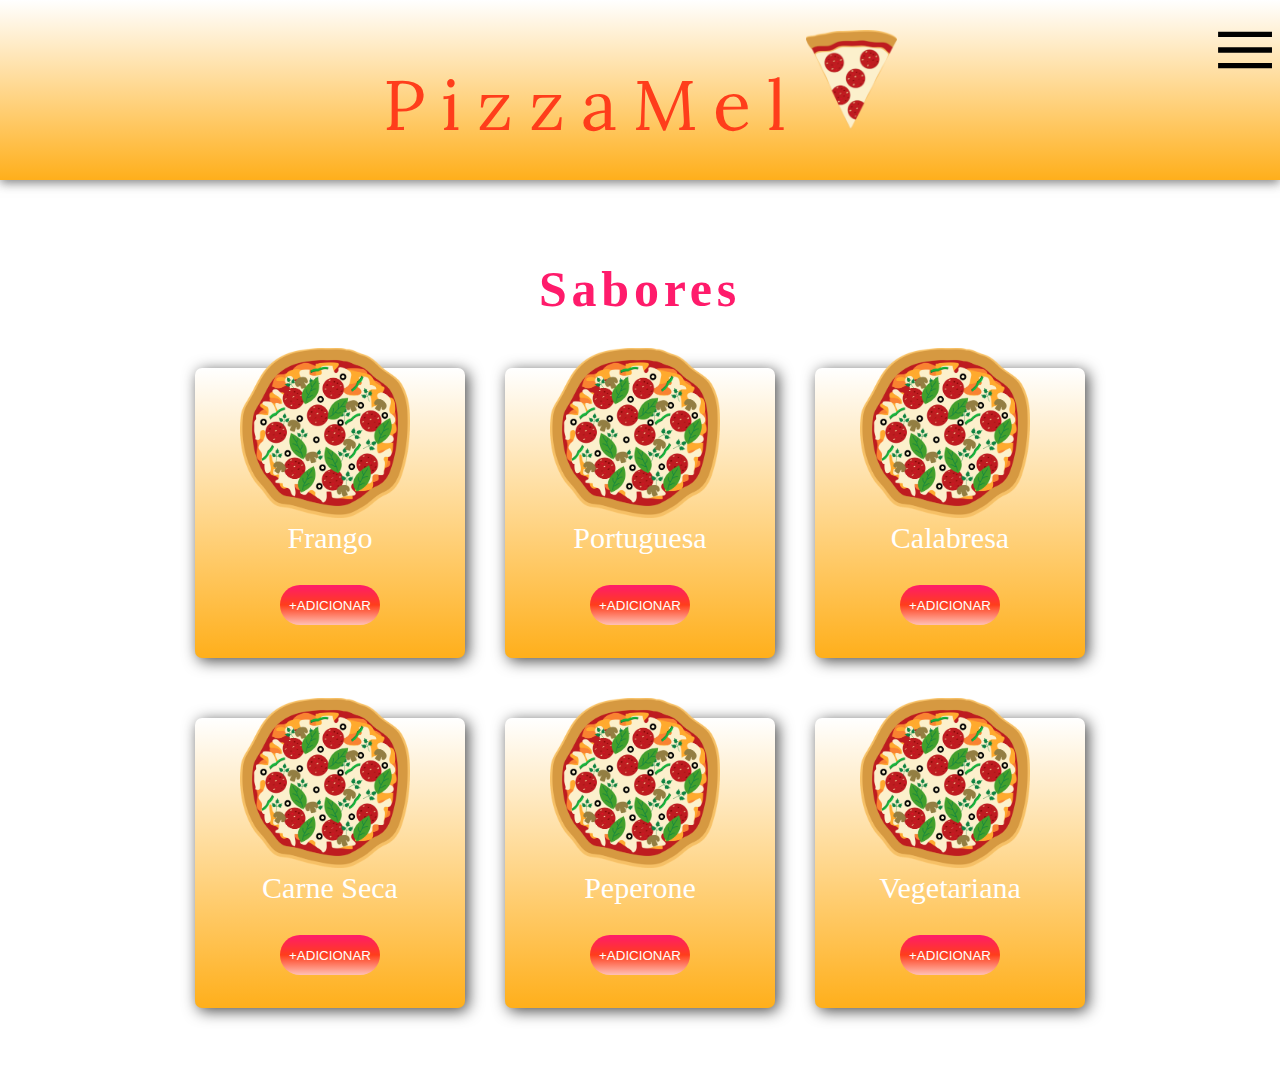
==== index.html @ c757075e "Base inicial do projeto" ====
<!DOCTYPE html>
<html lang="pt-br">

<head>
    <meta charset="UTF-8">
    <link rel="stylesheet" href="src/css/style.css">
    <link rel="preconnect" href="https://fonts.googleapis.com">
    <link rel="preconnect" href="https://fonts.gstatic.com" crossorigin>
    <link href="https://fonts.googleapis.com/css2?family=Lora:ital@1&display=swap" rel="stylesheet">
    <title>pizzaria</title>
</head>

<body>
    <header class="cabecalho">
        <div class="logo">
            <a href="index.html">
                <span>PizzaMel</span>
                <img src="src/imagens/Icone.png" alt="Icone de Pizza">
            </a>
        </div>
    </header>
    <aside>
        <div class="btn_menu" >
            <img class="img btnAbrir" onclick="abrirFechar()" src="src/imagens/menu.svg" alt="Botão de Abrir o menu">
            <img class="img btnFechar esconder" onclick="abrirFechar()" src="src/imagens/fecharMenu.svg" alt="Botão de fechar o Menu">
        </div>
        <div class="menu_retratil">
            <ul id="carrinho"></ul>
        </div>
    </aside>
    <main class="opcoes_Pizza">
        <section class="menu_pizzas">
            <h2 class="titulo">Sabores</h2>
            <ul>
                <li>
                    <div class="item">
                        <img src="src/imagens/pizza.png" alt="">
                        <span>Frango</span>
                        <button class="btn" onclick="adicionar('Frango')">+ADICIONAR</button>
                    </div>
                </li>
                <li>
                    <div class="item">
                        <img src="src/imagens/pizza.png" alt="">
                        <span>Portuguesa</span>
                        <button class="btn" onclick="adicionar('Portuguesa')">+ADICIONAR</button>
                    </div>
                </li>
                <li>
                    <div class="item">
                        <img src="src/imagens/pizza.png" alt="">
                        <span>Calabresa</span>
                        <button class="btn" onclick="adicionar('Calabresa')">+ADICIONAR</button>
                    </div>
                </li>
                <li>
                    <div class="item">
                        <img src="src/imagens/pizza.png" alt="">
                        <span>Carne Seca</span>
                        <button class="btn" onclick="adicionar('Carne Seca')">+ADICIONAR</button>
                    </div>
                </li>
                <li>
                    <div class="item">
                        <img src="src/imagens/pizza.png" alt="">
                        <span>Peperone</span>
                        <button class="btn" onclick="adicionar('Peperone')">+ADICIONAR</button>
                    </div>
                </li>
                <li>
                    <div class="item">
                        <img src="src/imagens/pizza.png" alt="">
                        <span>Vegetariana</span>
                        <button class="btn" onclick="adicionar('Vegetariana')">+ADICIONAR</button>
                    </div>
                </li>
            </ul>
        </section>
    </main>

    <script src="src/script/script.js"></script>
</body>

</html>
---- src/css/style.css ----
a{
    text-decoration: none;
    color: #000;
}

*{
    margin: 0px;
    padding: 0px;
    box-sizing: border-box;
    color: #000;
}

ul{
    list-style: none;
}

/*Logo*/

.cabecalho{
    background-color: #ffaf1b;
    background-image: linear-gradient(0deg, #ffaf1b 0%, #ffffff 100%);
    box-shadow: 0px 3px 10px rgba(109, 109, 109, 0.849) ;
    width: 100%;
    height: 180px;
}

.logo{
    justify-content: center;
    display: flex;
}

.logo a{
    padding-top: 30px;
}

.logo span{
    font-size: 70px;
    letter-spacing: 1rem;
    font-family: 'Lora', serif;
    color: #ff3d1b;
}

.logo img{
    height: 100px;
}
/*Logo*/

/*Menu das pizzas*/

.menu_pizzas{
    display: block;
    width: 1100px;
    height: 800px;
    margin: auto;
    margin-top: 80px;
}

.titulo{
    font-size: 50px;
    text-align: center;
    color: #ff1b6b;
    letter-spacing: 0.3rem;
}

.menu_pizzas ul{
    display: flex;
    flex-wrap: wrap;
    justify-content: center;
    padding: 20px;
}

.menu_pizzas li{
    display: flex;
    width: 270px;
    height: 290px;
    margin: 30px 20px;
    border-radius: 7px;
    box-shadow: 3px 3px 15px rgba(0, 0, 0, 0.719);
    background-color: #ffaf1b;
    background-image: linear-gradient(0deg, #ffaf1b 0%, #ffffff 100%);
    position: relative;
    transform: scale(1);
    transition: all ease-in-out .2s;
}

.menu_pizzas li:hover{
    transform: scale(1.2);
}

.menu_pizzas .item{
    display: block;
    margin: auto;
    justify-content: center;
    cursor: auto;
}

.menu_pizzas span{
    color: #fff;
    display: flex;
    font-size: 30px;
    margin-top: 150px;
    justify-content: center;
    cursor: default;
}

.menu_pizzas img{
    position: absolute;
    top: -20px;
    left: 45px;
    width: 170px;
    height: 170px;
}

.menu_pizzas .btn{
    border: none;
    border-radius: 20px;
    width: 100px;
    height: 40px;
    margin: 30px;
    background-color: #ff3d1b;
    background-image: linear-gradient(0deg, #ffffffad 0%,#ff3d1b 50%, #FF1b6b 100%);
    color: #fdfffd;
    cursor: pointer;
}

aside{
    position: absolute;
    right: 0px;
    top: 0px;
    display: flex;
    z-index: 999;
}

.menu_retratil{
    background-color: #ff1b6b;
    width: 0px;
    height: 120vh;
    overflow-x: hidden;
    overflow-y: auto;
    transition:all ease .5s;
}

.menu_aberto{
    width: 280px !important; 
}

.btn_menu .img{
    margin: 15px 0px 0 20px;
    height: 70px;
    cursor: pointer;
    transition: all ease-in-out .5;
}

.esconder{
    display: none;
}
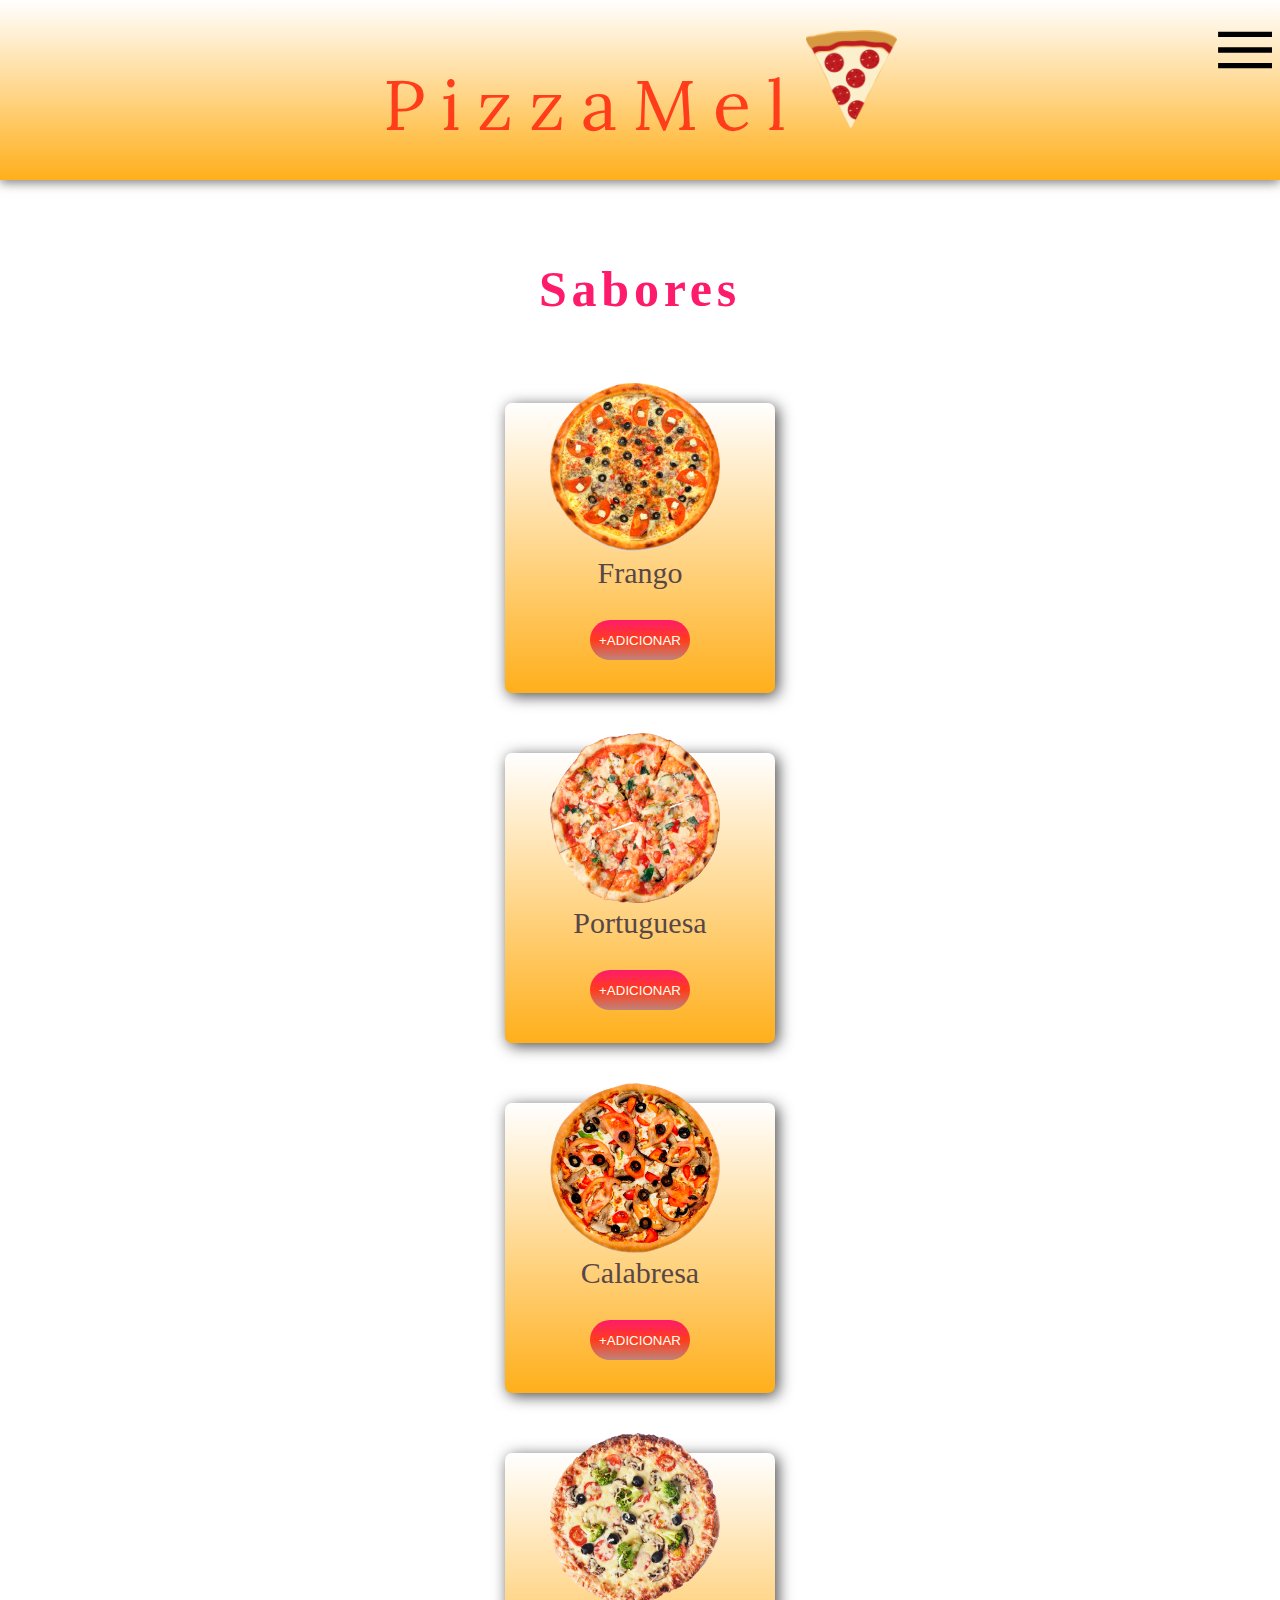
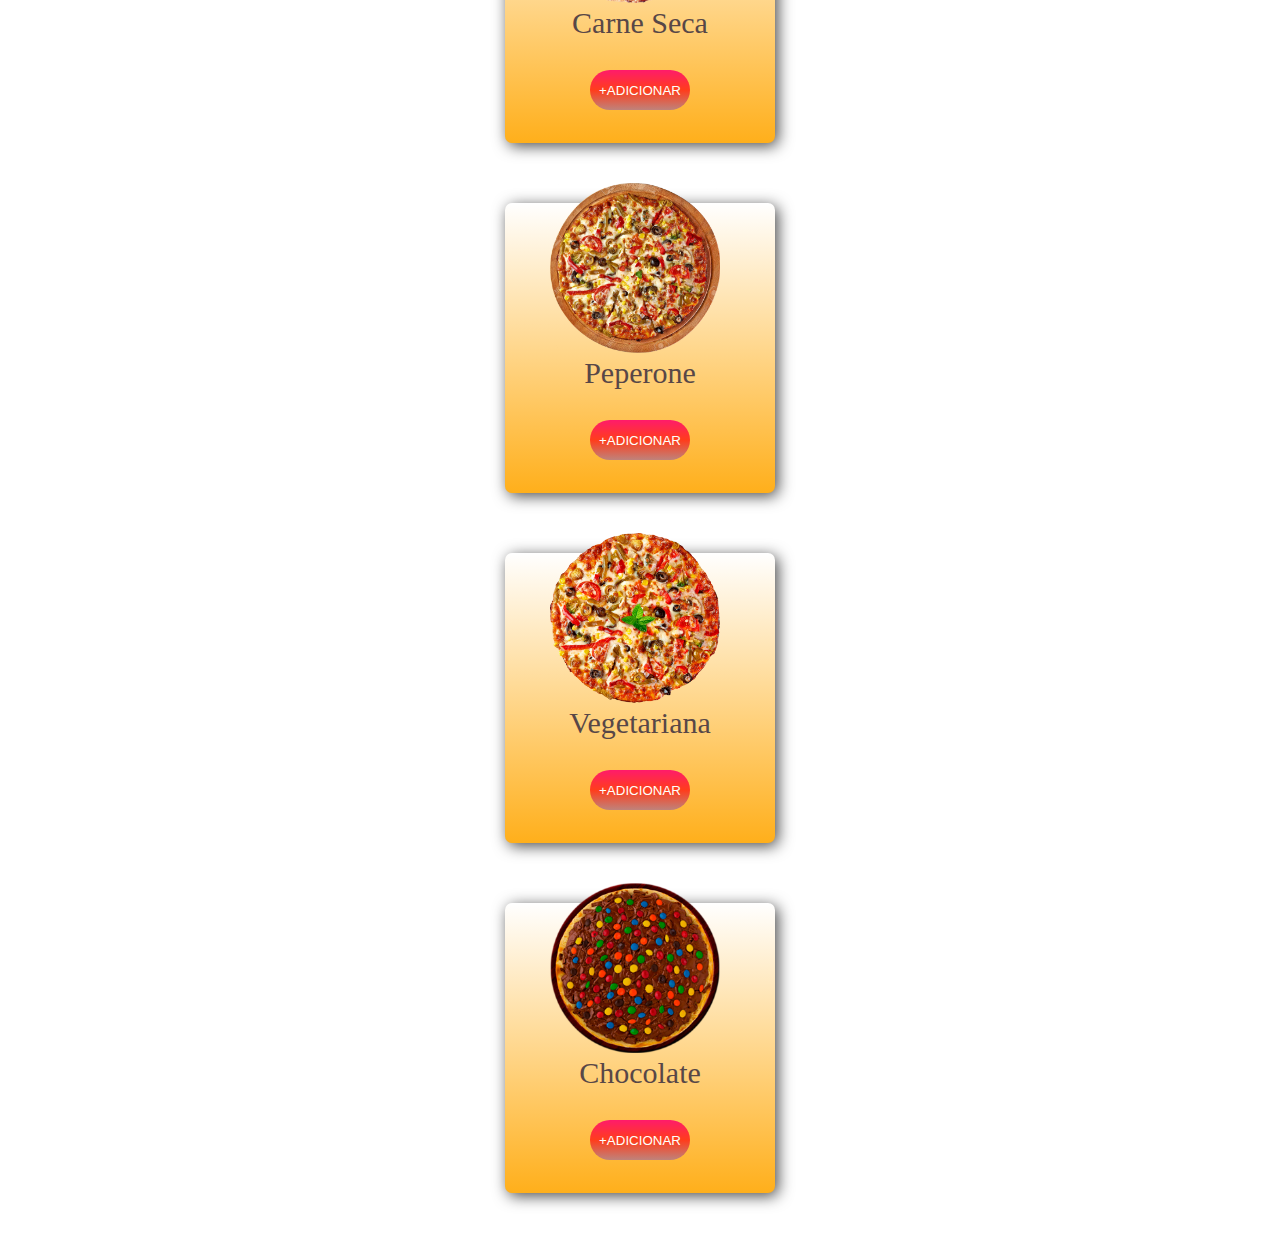
==== commit c96ecdcf: "add area de escolha de tamanho da pizza" ====
--- a/index.html
+++ b/index.html
@@ -7,6 +7,7 @@
     <link rel="preconnect" href="https://fonts.googleapis.com">
     <link rel="preconnect" href="https://fonts.gstatic.com" crossorigin>
     <link href="https://fonts.googleapis.com/css2?family=Lora:ital@1&display=swap" rel="stylesheet">
+    <link rel="shortcut icon" href="src/imagens/favicon.ico" type="image/x-icon">
     <title>pizzaria</title>
 </head>
 
@@ -25,59 +26,66 @@
             <img class="img btnFechar esconder" onclick="abrirFechar()" src="src/imagens/fecharMenu.svg" alt="Botão de fechar o Menu">
         </div>
         <div class="menu_retratil">
-            <ul id="carrinho"></ul>
+            <ul id="conta">
+                <li><a href="cadastro.html">Cadastro</a></li>
+                <li><a href="login.html">Login</a></li>
+                <li><a href="carrinho.html">Carrinho</a></li>
+            </ul>
         </div>
     </aside>
+    <div class="modeloGeral">
+        <div class="modelo">
+            <li>
+                <div class="item">
+                    <img src="" alt="">
+                    <span></span>
+                    <button class="btn">+ADICIONAR</button>
+                </div>
+            </li>
+        </div>
+    </div>
     <main class="opcoes_Pizza">
         <section class="menu_pizzas">
             <h2 class="titulo">Sabores</h2>
-            <ul>
-                <li>
-                    <div class="item">
-                        <img src="src/imagens/pizza.png" alt="">
-                        <span>Frango</span>
-                        <button class="btn" onclick="adicionar('Frango')">+ADICIONAR</button>
+            <div class="areaPizza"><ul class="ul"></ul></div>
+            <div class="pizzaInfo">
+                <div class="container">
+                    <img src="src/imagens/fecharMenu.svg" alt="fechar o menu" onclick="fechar()" id="fechar">
+                    <div class="pizza">
+                        <img src="" alt="">
+                        <Span></Span>
                     </div>
-                </li>
-                <li>
-                    <div class="item">
-                        <img src="src/imagens/pizza.png" alt="">
-                        <span>Portuguesa</span>
-                        <button class="btn" onclick="adicionar('Portuguesa')">+ADICIONAR</button>
+                    <div class="subContainer">
+                        <div class="descricao">
+                            <p></p>
+                        </div>
+                        <div class="pizzaInfo--sizearea">
+                            <div class="pizzaInfo--sector">Tamanho</div>
+                            <div class="pizzaInfo--sizes">
+                                <div data-key="0" class="pizzaInfo--size tamanho1" onclick="tamanhoSelected('P')">PEQUENA <span>--</span></div>
+                                <div data-key="1" class="pizzaInfo--size tamanho2" onclick="tamanhoSelected('M')">MÉDIO <span>--</span></div>
+                                <div data-key="2" class="pizzaInfo--size tamanho3 selected" onclick="tamanhoSelected('G')">GRANDE <span>--</span></div>
+                            </div>
+                        </div>
+                        <div class="pizzaInfo--pricearea">
+                            <div class="pizzaInfo--sector">Preço</div>
+                            <div class="pizzaInfo--price">
+                                <div class="pizzaInfo--actualPrice">R$ --</div>
+                                <div class="pizzaInfo--qtarea">
+                                    <button class="pizzaInfo--qtmenos" onclick="maisMenos('menos')">-</button>
+                                    <div class="pizzaInfo--qt">1</div>
+                                    <button class="pizzaInfo--qtmais" onclick="maisMenos('mais')">+</button>
+                                </div>
+                            </div>
+                        </div>
+                        <button class="btnFinalizar" >ADICIONAR</button>
                     </div>
-                </li>
-                <li>
-                    <div class="item">
-                        <img src="src/imagens/pizza.png" alt="">
-                        <span>Calabresa</span>
-                        <button class="btn" onclick="adicionar('Calabresa')">+ADICIONAR</button>
-                    </div>
-                </li>
-                <li>
-                    <div class="item">
-                        <img src="src/imagens/pizza.png" alt="">
-                        <span>Carne Seca</span>
-                        <button class="btn" onclick="adicionar('Carne Seca')">+ADICIONAR</button>
-                    </div>
-                </li>
-                <li>
-                    <div class="item">
-                        <img src="src/imagens/pizza.png" alt="">
-                        <span>Peperone</span>
-                        <button class="btn" onclick="adicionar('Peperone')">+ADICIONAR</button>
-                    </div>
-                </li>
-                <li>
-                    <div class="item">
-                        <img src="src/imagens/pizza.png" alt="">
-                        <span>Vegetariana</span>
-                        <button class="btn" onclick="adicionar('Vegetariana')">+ADICIONAR</button>
-                    </div>
-                </li>
-            </ul>
+                </div>
+            </div>
         </section>
     </main>
 
+    <script src="src/script/pizzas.js"></script>
     <script src="src/script/script.js"></script>
 </body>
 
--- a/src/css/style.css
+++ b/src/css/style.css
@@ -9,6 +9,9 @@
     box-sizing: border-box;
     color: #000;
 }
+body{
+    overflow-x: hidden;
+}
 
 ul{
     list-style: none;
@@ -20,7 +23,7 @@
     background-color: #ffaf1b;
     background-image: linear-gradient(0deg, #ffaf1b 0%, #ffffff 100%);
     box-shadow: 0px 3px 10px rgba(109, 109, 109, 0.849) ;
-    width: 100%;
+    width: 100vw;
     height: 180px;
 }
 
@@ -47,9 +50,13 @@
 
 /*Menu das pizzas*/
 
+.modeloGeral{
+    display: none;
+}
+
 .menu_pizzas{
     display: block;
-    width: 1100px;
+    width: 50vw;
     height: 800px;
     margin: auto;
     margin-top: 80px;
@@ -60,6 +67,7 @@
     text-align: center;
     color: #ff1b6b;
     letter-spacing: 0.3rem;
+    margin-bottom: 35px;
 }
 
 .menu_pizzas ul{
@@ -94,8 +102,8 @@
     cursor: auto;
 }
 
-.menu_pizzas span{
-    color: #fff;
+.menu_pizzas .item span{
+    color: rgb(88, 71, 71);
     display: flex;
     font-size: 30px;
     margin-top: 150px;
@@ -103,7 +111,7 @@
     cursor: default;
 }
 
-.menu_pizzas img{
+.menu_pizzas .item img{
     position: absolute;
     top: -20px;
     left: 45px;
@@ -118,11 +126,12 @@
     height: 40px;
     margin: 30px;
     background-color: #ff3d1b;
-    background-image: linear-gradient(0deg, #ffffffad 0%,#ff3d1b 50%, #FF1b6b 100%);
+    background-image: linear-gradient(0deg, #ad9696c7 0%,#ff3d1b 50%, #FF1b6b 100%);
     color: #fdfffd;
     cursor: pointer;
 }
 
+/*Menu retratil*/
 aside{
     position: absolute;
     right: 0px;
@@ -134,7 +143,7 @@
 .menu_retratil{
     background-color: #ff1b6b;
     width: 0px;
-    height: 120vh;
+    height: 170vh;
     overflow-x: hidden;
     overflow-y: auto;
     transition:all ease .5s;
@@ -153,4 +162,197 @@
 
 .esconder{
     display: none;
+}
+
+.menu_retratil{
+    margin: auto;
+}
+
+#conta{
+    display: flex;
+    flex-wrap: wrap;
+    margin-left: 20px;
+}
+
+#conta li a{
+    display: flex;
+    font-size: 20pt;
+    color: rgb(255, 255, 255);
+    margin: 20px;
+}
+
+
+/* Menu Tamanho das pizzas*/
+.pizzaInfo{
+    display: none;
+    position: fixed;
+    box-shadow: 3px 3px 15px rgba(0, 0, 0, 0.719);
+    border-radius: 7px;
+    width: 50vw;
+    height: 55vh;
+    top: 30vh;
+    left: 25vw;
+    background-color: #FF1b6b;
+    background-image: linear-gradient(180deg, #ff1b6b 0%,#ff1bdd 100%);
+    transition: all ease .5s;
+    overflow-y:auto;
+}
+@media(max-width: 1440px) {
+    .pizzaInfo{
+        height: 65vh;
+        top: 25vh;
+    }
+}
+
+.pizzaInfo .container{
+    display: flex;
+}
+
+.pizzaInfo .container .pizza{
+    display: block;
+    width: 25vw;
+    height: 40vh;
+}
+@media(max-width: 1440px){
+    .pizzaInfo .container .pizza{
+        width: 22vw;
+    }
+}
+
+.pizzaInfo .pizza span{
+    display: flex;
+    font-size: 25pt;
+    justify-content: center;
+    margin-top: 50px;
+    color:  #ffffff;
+}
+
+.pizzaInfo .pizza img{
+    display: flex;
+    margin: auto;
+    margin-top: 30px;
+    width: 240px;
+    height: 240px;
+}
+#fechar{
+    position: absolute;
+    right: 0;
+}
+/**/
+.pizzaInfo .subContainer{
+    display: flex;
+    width: 25vw;
+    justify-content: center;
+    align-items: center;
+    flex-direction: column;
+}
+
+
+.pizzaInfo .descricao{
+    width: 25vw;
+    padding: 40px;
+    font-size: 15pt;
+}
+@media(max-width: 1440px){
+    .pizzaInfo .descricao{
+        width: 20vw;
+        padding: 0px;
+        margin-top: 10px;
+    }
+}
+
+.pizzaInfo .descricao p{
+    color: #ffffff;
+    text-align: justify;
+    font-size: 15pt;
+    letter-spacing: 0.1rem;
+}
+
+.btnFinalizar{
+    border: none;
+    border-radius: 20px;
+    width: 10vw;
+    height: 5vh;
+    margin: 30px;
+    background-color: #ffaf1b;
+    color: #fdfffd;
+    cursor: pointer;
+    font-size: 14pt;
+}
+
+/*Tamanhos*/
+.pizzaInfo--sector {
+    color:#000000;
+    text-transform: uppercase;
+    font-size:15px;
+    margin-top:30px;
+    margin-bottom:10px;
+}
+@media(max-width: 1440px){
+    .pizzaInfo--sector{
+        text-align: center;
+    }
+}
+
+.pizzaInfo--sizes {
+    display:inline-flex;
+    border-radius:10px;
+    overflow:hidden;
+    margin-bottom: 15px;
+}
+.pizzaInfo--size {
+    padding:10px 15px;
+    color: #000;
+    background-color:rgb(255, 255, 255);
+    font-size:13px;
+    font-weight: bold;
+    cursor:pointer;
+}
+.pizzaInfo--size:hover {
+    background-color:#CCC;
+}
+.pizzaInfo--size.selected {
+    background-color: #399ade;
+    color: #FFFFFF;
+}
+.pizzaInfo--size.selected span {
+    color:#ffffff;
+}
+.pizzaInfo--size span {
+    font-size:12px;
+    color:rgb(20, 20, 20);
+    font-weight: normal;
+}
+.pizzaInfo--price {
+    display:flex;
+    align-items:center;
+}
+.pizzaInfo--actualPrice {
+    font-size:28px;
+    margin-right:30px;
+}
+.pizzaInfo--qtarea {
+    display:inline-flex;
+    background-color:#EEE;
+    border-radius:10px;
+    height:30px;
+}
+.pizzaInfo--qtarea button {
+    border:0;
+    background-color:transparent;
+    font-size:17px;
+    outline:0;
+    cursor:pointer;
+    padding:0px 10px;
+    color:rgb(0, 0, 0);
+}
+.pizzaInfo--qt {
+    line-height: 30px;
+    font-size: 12px;
+    font-weight: bold;
+    padding: 0px 5px;
+    color:rgb(0, 0, 0);
+}
+.pizzaInfo--actualPrice{
+    color: rgb(65, 65, 65);
 }